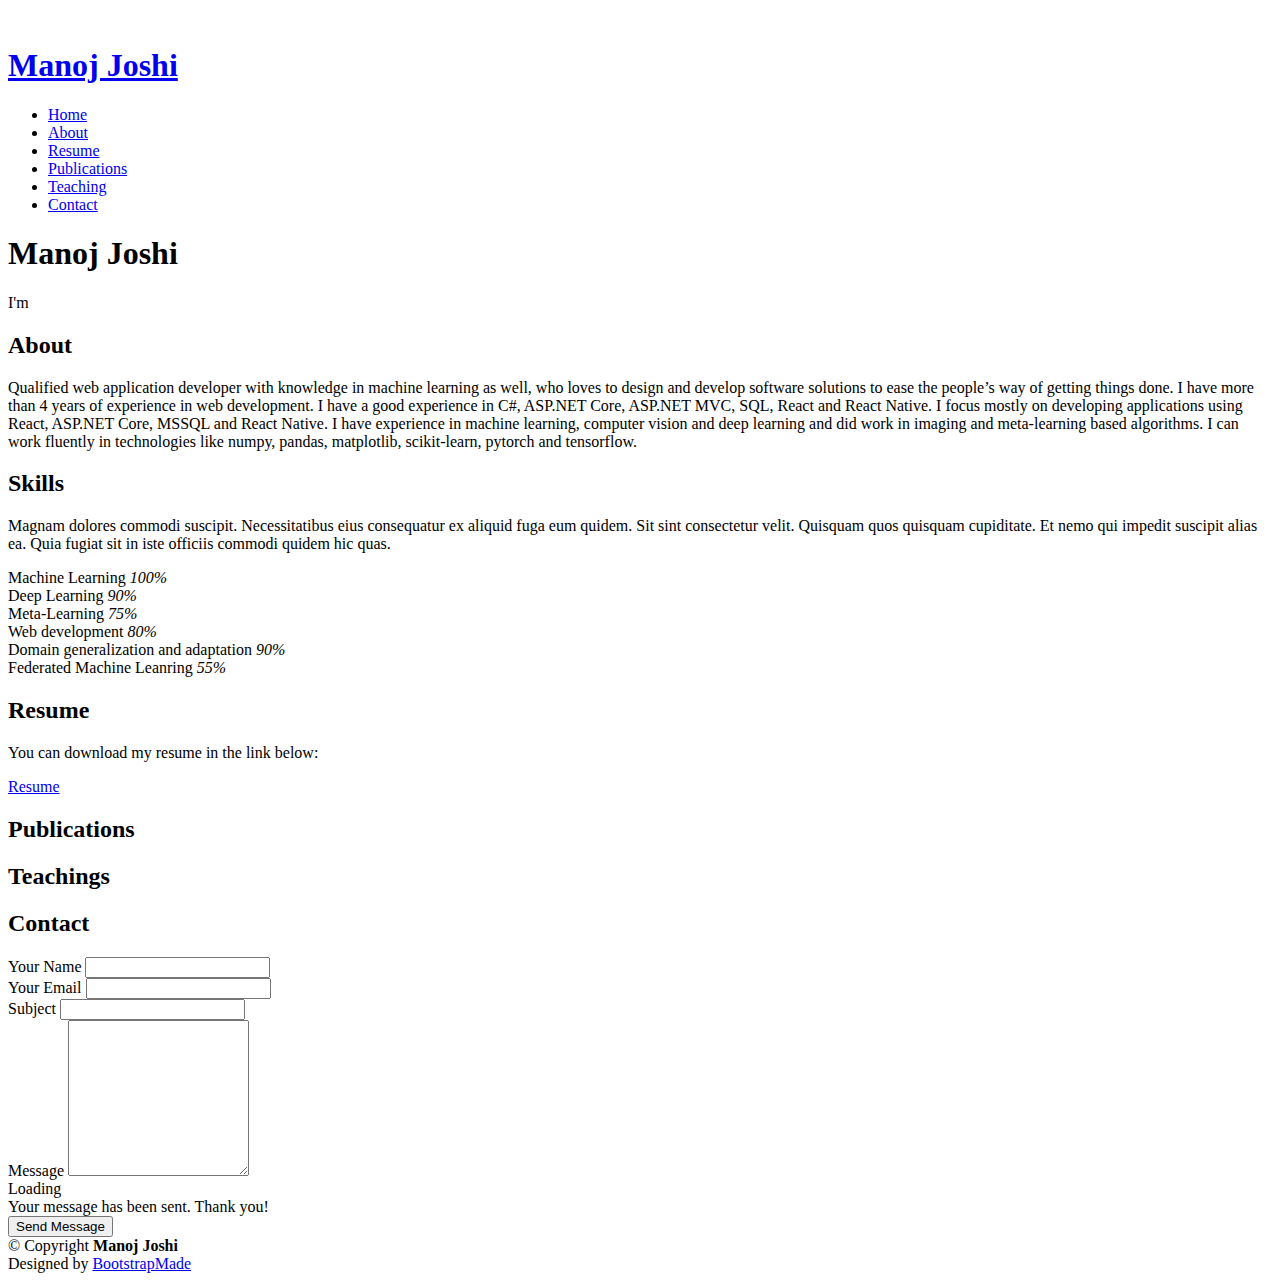
==== index.html @ 1134c2fd "Add files via upload" ====
<!DOCTYPE html>
<html lang="en">

<head>
  <meta charset="utf-8">
  <meta content="width=device-width, initial-scale=1.0" name="viewport">

  <title>Manoj Joshi - Index</title>
  <meta content="" name="description">
  <meta content="" name="keywords">

  <!-- Favicons -->
  <link href="assets/img/favicon.png" rel="icon">
  <link href="assets/img/apple-touch-icon.png" rel="apple-touch-icon">

  <!-- Google Fonts -->
  <link href="https://fonts.googleapis.com/css?family=Open+Sans:300,300i,400,400i,600,600i,700,700i|Raleway:300,300i,400,400i,500,500i,600,600i,700,700i|Poppins:300,300i,400,400i,500,500i,600,600i,700,700i" rel="stylesheet">

  <!-- Vendor CSS Files -->
  <link href="assets/vendor/aos/aos.css" rel="stylesheet">
  <link href="assets/vendor/bootstrap/css/bootstrap.min.css" rel="stylesheet">
  <link href="assets/vendor/bootstrap-icons/bootstrap-icons.css" rel="stylesheet">
  <link href="assets/vendor/boxicons/css/boxicons.min.css" rel="stylesheet">
  <link href="assets/vendor/glightbox/css/glightbox.min.css" rel="stylesheet">
  <link href="assets/vendor/swiper/swiper-bundle.min.css" rel="stylesheet">

  <!-- Template Main CSS File -->
  <link href="assets/css/style.css" rel="stylesheet">

  <!-- =======================================================
  * Template Name: iPortfolio - v3.8.1
  * Template URL: https://bootstrapmade.com/iportfolio-bootstrap-portfolio-websites-template/
  * Author: BootstrapMade.com
  * License: https://bootstrapmade.com/license/
  ======================================================== -->
</head>

<body>

  <!-- ======= Mobile nav toggle button ======= -->
  <i class="bi bi-list mobile-nav-toggle d-xl-none"></i>

  <!-- ======= Header ======= -->
  <header id="header">
    <div class="d-flex flex-column">

      <div class="profile">
        <img src="assets/img/manoj_mini.jpg" alt="" class="img-fluid rounded-circle">
        <h1 class="text-light"><a href="index.html">Manoj Joshi</a></h1>
        <div class="social-links mt-3 text-center">
          <a href="#" class="twitter"><i class="bx bxl-twitter"></i></a>
          <a href="#" class="facebook"><i class="bx bxl-facebook"></i></a>
          <a href="#" class="instagram"><i class="bx bxl-instagram"></i></a>
          <a href="#" class="google-plus"><i class="bx bxl-skype"></i></a>
          <a href="#" class="linkedin"><i class="bx bxl-linkedin"></i></a>
        </div>
      </div>

      <nav id="navbar" class="nav-menu navbar">
        <ul>
          <li><a href="#hero" class="nav-link scrollto active"><i class="bx bx-home"></i> <span>Home</span></a></li>
          <li><a href="#about" class="nav-link scrollto"><i class="bx bx-user"></i> <span>About</span></a></li>
          <li><a href="#resume" class="nav-link scrollto"><i class="bx bx-file-blank"></i> <span>Resume</span></a></li>
          <li><a href="#portfolio" class="nav-link scrollto"><i class="bx bx-book-content"></i> <span>Publications</span></a></li>
          <li><a href="#teaching" class="nav-link scrollto"><i class="bx bx-server"></i> <span>Teaching</span></a></li>
          <li><a href="#contact" class="nav-link scrollto"><i class="bx bx-envelope"></i> <span>Contact</span></a></li>
        </ul>
      </nav><!-- .nav-menu -->
    </div>
  </header><!-- End Header -->

  <!-- ======= Hero Section ======= -->
  <section id="hero" class="d-flex flex-column justify-content-center align-items-center">
    <div class="hero-container" data-aos="fade-in">
      <h1>Manoj Joshi</h1>
      <p>I'm <span class="typed" data-typed-items="Machine Learning Developer, Full-stack Developer, Teacher, Learner"></span></p>
    </div>
  </section><!-- End Hero -->

  <main id="main">

    <!-- ======= About Section ======= -->
    <section id="about" class="about">
      <div class="container">

        <div class="section-title">
          <h2>About</h2>
          <p>
            Qualified web application developer with knowledge in machine learning as well, who loves to design and develop software solutions to ease the people’s way of getting things done. I have more than 4 years of experience in web development. I have a good experience in C#, ASP.NET Core, ASP.NET MVC, SQL, React and React Native. I focus mostly on developing applications using React, ASP.NET Core, MSSQL and React Native.

            I have experience in machine learning, computer vision and deep learning and did work in imaging and meta-learning based algorithms. I can work fluently in technologies like numpy, pandas, matplotlib, scikit-learn, pytorch and tensorflow.
          </p>
        </div>

    </section><!-- End About Section -->

    
    <!-- ======= Skills Section ======= -->
    <section id="skills" class="skills section-bg">
      <div class="container">

        <div class="section-title">
          <h2>Skills</h2>
          <p>Magnam dolores commodi suscipit. Necessitatibus eius consequatur ex aliquid fuga eum quidem. Sit sint consectetur velit. Quisquam quos quisquam cupiditate. Et nemo qui impedit suscipit alias ea. Quia fugiat sit in iste officiis commodi quidem hic quas.</p>
        </div>

        <div class="row skills-content">

          <div class="col-lg-6" data-aos="fade-up">

            <div class="progress">
              <span class="skill">Machine Learning <i class="val">100%</i></span>
              <div class="progress-bar-wrap">
                <div class="progress-bar" role="progressbar" aria-valuenow="100" aria-valuemin="0" aria-valuemax="100"></div>
              </div>
            </div>

            <div class="progress">
              <span class="skill">Deep Learning <i class="val">90%</i></span>
              <div class="progress-bar-wrap">
                <div class="progress-bar" role="progressbar" aria-valuenow="90" aria-valuemin="0" aria-valuemax="100"></div>
              </div>
            </div>

            <div class="progress">
              <span class="skill">Meta-Learning <i class="val">75%</i></span>
              <div class="progress-bar-wrap">
                <div class="progress-bar" role="progressbar" aria-valuenow="75" aria-valuemin="0" aria-valuemax="100"></div>
              </div>
            </div>

          </div>

          <div class="col-lg-6" data-aos="fade-up" data-aos-delay="100">

            <div class="progress">
              <span class="skill">Web development <i class="val">80%</i></span>
              <div class="progress-bar-wrap">
                <div class="progress-bar" role="progressbar" aria-valuenow="80" aria-valuemin="0" aria-valuemax="100"></div>
              </div>
            </div>

            <div class="progress">
              <span class="skill">Domain generalization and adaptation <i class="val">90%</i></span>
              <div class="progress-bar-wrap">
                <div class="progress-bar" role="progressbar" aria-valuenow="90" aria-valuemin="0" aria-valuemax="100"></div>
              </div>
            </div>

            <div class="progress">
              <span class="skill">Federated Machine Leanring <i class="val">55%</i></span>
              <div class="progress-bar-wrap">
                <div class="progress-bar" role="progressbar" aria-valuenow="55" aria-valuemin="0" aria-valuemax="100"></div>
              </div>
            </div>

          </div>

        </div>

      </div>
    </section><!-- End Skills Section -->

    <!-- ======= Resume Section ======= -->
    <section id="resume" class="resume">
      <div class="container">

        <div class="section-title">
          <h2>Resume</h2>
          <p>
            You can download my resume in the link below: 
          </p>
          <div>
            <a href="#" class="btn btn-outline-primary">Resume</a>
          </div>
        </div>
      </div>
    </section><!-- End Resume Section -->

    <section id="portfolio" class="portfolio">
      <div class="container">

        <div class="section-title">
          <h2>Publications</h2>
        </div>
      </div>
    </section>
  
    <section id="teaching" class="teaching">
      <div class="container">

        <div class="section-title">
          <h2>Teachings</h2>
        </div>
      </div>
    </section>

    <!-- ======= Contact Section ======= -->
    <section id="contact" class="contact">
      <div class="container">

        <div class="section-title">
          <h2>Contact</h2>
        </div>

        <div class="col-lg-12 mt-5 mt-lg-0 d-flex align-items-stretch">
            <form action="forms/contact.php" method="post" role="form" class="php-email-form">
              <div class="row">
                <div class="form-group col-md-6">
                  <label for="name">Your Name</label>
                  <input type="text" name="name" class="form-control" id="name" required>
                </div>
                <div class="form-group col-md-6">
                  <label for="name">Your Email</label>
                  <input type="email" class="form-control" name="email" id="email" required>
                </div>
              </div>
              <div class="form-group">
                <label for="name">Subject</label>
                <input type="text" class="form-control" name="subject" id="subject" required>
              </div>
              <div class="form-group">
                <label for="name">Message</label>
                <textarea class="form-control" name="message" rows="10" required></textarea>
              </div>
              <div class="my-3">
                <div class="loading">Loading</div>
                <div class="error-message"></div>
                <div class="sent-message">Your message has been sent. Thank you!</div>
              </div>
              <div class="text-center"><button type="submit">Send Message</button></div>
            </form>
          </div>

        </div>

      </div>
    </section><!-- End Contact Section -->

  </main><!-- End #main -->

  <!-- ======= Footer ======= -->
  <footer id="footer">
    <div class="container">
      <div class="copyright">
        &copy; Copyright <strong><span>Manoj Joshi</span></strong>
      </div>
      <div class="credits">
        <!-- All the links in the footer should remain intact. -->
        <!-- You can delete the links only if you purchased the pro version. -->
        <!-- Licensing information: https://bootstrapmade.com/license/ -->
        <!-- Purchase the pro version with working PHP/AJAX contact form: https://bootstrapmade.com/iportfolio-bootstrap-portfolio-websites-template/ -->
        Designed by <a href="https://bootstrapmade.com/">BootstrapMade</a>
      </div>
    </div>
  </footer><!-- End  Footer -->

  <a href="#" class="back-to-top d-flex align-items-center justify-content-center"><i class="bi bi-arrow-up-short"></i></a>

  <!-- Vendor JS Files -->
  <script src="assets/vendor/purecounter/purecounter_vanilla.js"></script>
  <script src="assets/vendor/aos/aos.js"></script>
  <script src="assets/vendor/bootstrap/js/bootstrap.bundle.min.js"></script>
  <script src="assets/vendor/glightbox/js/glightbox.min.js"></script>
  <script src="assets/vendor/isotope-layout/isotope.pkgd.min.js"></script>
  <script src="assets/vendor/swiper/swiper-bundle.min.js"></script>
  <script src="assets/vendor/typed.js/typed.min.js"></script>
  <script src="assets/vendor/waypoints/noframework.waypoints.js"></script>
  <script src="assets/vendor/php-email-form/validate.js"></script>

  <!-- Template Main JS File -->
  <script src="assets/js/main.js"></script>

</body>

</html>
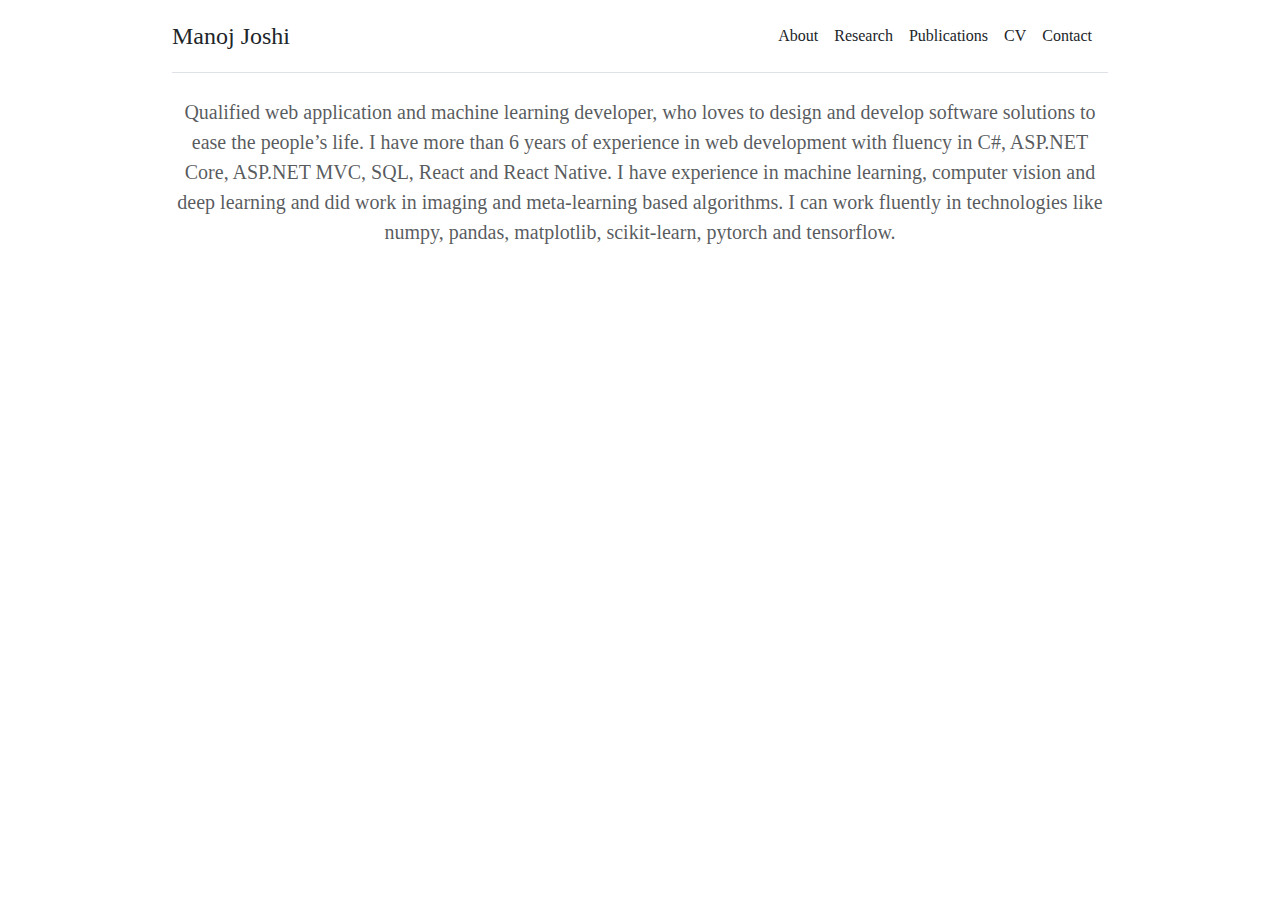
==== commit 65d37cff: "proj refactored" ====
--- a/index.html
+++ b/index.html
@@ -1,276 +1,119 @@
-<!DOCTYPE html>
-<html lang="en">
-
-<head>
-  <meta charset="utf-8">
-  <meta content="width=device-width, initial-scale=1.0" name="viewport">
-
-  <title>Manoj Joshi - Index</title>
-  <meta content="" name="description">
-  <meta content="" name="keywords">
-
-  <!-- Favicons -->
-  <link href="assets/img/favicon.png" rel="icon">
-  <link href="assets/img/apple-touch-icon.png" rel="apple-touch-icon">
-
-  <!-- Google Fonts -->
-  <link href="https://fonts.googleapis.com/css?family=Open+Sans:300,300i,400,400i,600,600i,700,700i|Raleway:300,300i,400,400i,500,500i,600,600i,700,700i|Poppins:300,300i,400,400i,500,500i,600,600i,700,700i" rel="stylesheet">
-
-  <!-- Vendor CSS Files -->
-  <link href="assets/vendor/aos/aos.css" rel="stylesheet">
-  <link href="assets/vendor/bootstrap/css/bootstrap.min.css" rel="stylesheet">
-  <link href="assets/vendor/bootstrap-icons/bootstrap-icons.css" rel="stylesheet">
-  <link href="assets/vendor/boxicons/css/boxicons.min.css" rel="stylesheet">
-  <link href="assets/vendor/glightbox/css/glightbox.min.css" rel="stylesheet">
-  <link href="assets/vendor/swiper/swiper-bundle.min.css" rel="stylesheet">
-
-  <!-- Template Main CSS File -->
-  <link href="assets/css/style.css" rel="stylesheet">
-
-  <!-- =======================================================
-  * Template Name: iPortfolio - v3.8.1
-  * Template URL: https://bootstrapmade.com/iportfolio-bootstrap-portfolio-websites-template/
-  * Author: BootstrapMade.com
-  * License: https://bootstrapmade.com/license/
-  ======================================================== -->
-</head>
-
-<body>
-
-  <!-- ======= Mobile nav toggle button ======= -->
-  <i class="bi bi-list mobile-nav-toggle d-xl-none"></i>
-
-  <!-- ======= Header ======= -->
-  <header id="header">
-    <div class="d-flex flex-column">
-
-      <div class="profile">
-        <img src="assets/img/manoj_mini.jpg" alt="" class="img-fluid rounded-circle">
-        <h1 class="text-light"><a href="index.html">Manoj Joshi</a></h1>
-        <div class="social-links mt-3 text-center">
-          <a href="#" class="twitter"><i class="bx bxl-twitter"></i></a>
-          <a href="#" class="facebook"><i class="bx bxl-facebook"></i></a>
-          <a href="#" class="instagram"><i class="bx bxl-instagram"></i></a>
-          <a href="#" class="google-plus"><i class="bx bxl-skype"></i></a>
-          <a href="#" class="linkedin"><i class="bx bxl-linkedin"></i></a>
-        </div>
-      </div>
-
-      <nav id="navbar" class="nav-menu navbar">
-        <ul>
-          <li><a href="#hero" class="nav-link scrollto active"><i class="bx bx-home"></i> <span>Home</span></a></li>
-          <li><a href="#about" class="nav-link scrollto"><i class="bx bx-user"></i> <span>About</span></a></li>
-          <li><a href="#resume" class="nav-link scrollto"><i class="bx bx-file-blank"></i> <span>Resume</span></a></li>
-          <li><a href="#portfolio" class="nav-link scrollto"><i class="bx bx-book-content"></i> <span>Publications</span></a></li>
-          <li><a href="#teaching" class="nav-link scrollto"><i class="bx bx-server"></i> <span>Teaching</span></a></li>
-          <li><a href="#contact" class="nav-link scrollto"><i class="bx bx-envelope"></i> <span>Contact</span></a></li>
-        </ul>
-      </nav><!-- .nav-menu -->
-    </div>
-  </header><!-- End Header -->
-
-  <!-- ======= Hero Section ======= -->
-  <section id="hero" class="d-flex flex-column justify-content-center align-items-center">
-    <div class="hero-container" data-aos="fade-in">
-      <h1>Manoj Joshi</h1>
-      <p>I'm <span class="typed" data-typed-items="Machine Learning Developer, Full-stack Developer, Teacher, Learner"></span></p>
-    </div>
-  </section><!-- End Hero -->
-
-  <main id="main">
-
-    <!-- ======= About Section ======= -->
-    <section id="about" class="about">
-      <div class="container">
-
-        <div class="section-title">
-          <h2>About</h2>
-          <p>
-            Qualified web application developer with knowledge in machine learning as well, who loves to design and develop software solutions to ease the people’s way of getting things done. I have more than 4 years of experience in web development. I have a good experience in C#, ASP.NET Core, ASP.NET MVC, SQL, React and React Native. I focus mostly on developing applications using React, ASP.NET Core, MSSQL and React Native.
-
-            I have experience in machine learning, computer vision and deep learning and did work in imaging and meta-learning based algorithms. I can work fluently in technologies like numpy, pandas, matplotlib, scikit-learn, pytorch and tensorflow.
-          </p>
-        </div>
-
-    </section><!-- End About Section -->
-
-    
-    <!-- ======= Skills Section ======= -->
-    <section id="skills" class="skills section-bg">
-      <div class="container">
-
-        <div class="section-title">
-          <h2>Skills</h2>
-          <p>Magnam dolores commodi suscipit. Necessitatibus eius consequatur ex aliquid fuga eum quidem. Sit sint consectetur velit. Quisquam quos quisquam cupiditate. Et nemo qui impedit suscipit alias ea. Quia fugiat sit in iste officiis commodi quidem hic quas.</p>
-        </div>
-
-        <div class="row skills-content">
-
-          <div class="col-lg-6" data-aos="fade-up">
-
-            <div class="progress">
-              <span class="skill">Machine Learning <i class="val">100%</i></span>
-              <div class="progress-bar-wrap">
-                <div class="progress-bar" role="progressbar" aria-valuenow="100" aria-valuemin="0" aria-valuemax="100"></div>
-              </div>
-            </div>
-
-            <div class="progress">
-              <span class="skill">Deep Learning <i class="val">90%</i></span>
-              <div class="progress-bar-wrap">
-                <div class="progress-bar" role="progressbar" aria-valuenow="90" aria-valuemin="0" aria-valuemax="100"></div>
-              </div>
-            </div>
-
-            <div class="progress">
-              <span class="skill">Meta-Learning <i class="val">75%</i></span>
-              <div class="progress-bar-wrap">
-                <div class="progress-bar" role="progressbar" aria-valuenow="75" aria-valuemin="0" aria-valuemax="100"></div>
-              </div>
-            </div>
-
-          </div>
-
-          <div class="col-lg-6" data-aos="fade-up" data-aos-delay="100">
-
-            <div class="progress">
-              <span class="skill">Web development <i class="val">80%</i></span>
-              <div class="progress-bar-wrap">
-                <div class="progress-bar" role="progressbar" aria-valuenow="80" aria-valuemin="0" aria-valuemax="100"></div>
-              </div>
-            </div>
-
-            <div class="progress">
-              <span class="skill">Domain generalization and adaptation <i class="val">90%</i></span>
-              <div class="progress-bar-wrap">
-                <div class="progress-bar" role="progressbar" aria-valuenow="90" aria-valuemin="0" aria-valuemax="100"></div>
-              </div>
-            </div>
-
-            <div class="progress">
-              <span class="skill">Federated Machine Leanring <i class="val">55%</i></span>
-              <div class="progress-bar-wrap">
-                <div class="progress-bar" role="progressbar" aria-valuenow="55" aria-valuemin="0" aria-valuemax="100"></div>
-              </div>
-            </div>
-
-          </div>
-
-        </div>
-
-      </div>
-    </section><!-- End Skills Section -->
-
-    <!-- ======= Resume Section ======= -->
-    <section id="resume" class="resume">
-      <div class="container">
-
-        <div class="section-title">
-          <h2>Resume</h2>
-          <p>
-            You can download my resume in the link below: 
-          </p>
-          <div>
-            <a href="#" class="btn btn-outline-primary">Resume</a>
-          </div>
-        </div>
-      </div>
-    </section><!-- End Resume Section -->
-
-    <section id="portfolio" class="portfolio">
-      <div class="container">
-
-        <div class="section-title">
-          <h2>Publications</h2>
-        </div>
-      </div>
-    </section>
-  
-    <section id="teaching" class="teaching">
-      <div class="container">
-
-        <div class="section-title">
-          <h2>Teachings</h2>
-        </div>
-      </div>
-    </section>
-
-    <!-- ======= Contact Section ======= -->
-    <section id="contact" class="contact">
-      <div class="container">
-
-        <div class="section-title">
-          <h2>Contact</h2>
-        </div>
-
-        <div class="col-lg-12 mt-5 mt-lg-0 d-flex align-items-stretch">
-            <form action="forms/contact.php" method="post" role="form" class="php-email-form">
-              <div class="row">
-                <div class="form-group col-md-6">
-                  <label for="name">Your Name</label>
-                  <input type="text" name="name" class="form-control" id="name" required>
-                </div>
-                <div class="form-group col-md-6">
-                  <label for="name">Your Email</label>
-                  <input type="email" class="form-control" name="email" id="email" required>
-                </div>
-              </div>
-              <div class="form-group">
-                <label for="name">Subject</label>
-                <input type="text" class="form-control" name="subject" id="subject" required>
-              </div>
-              <div class="form-group">
-                <label for="name">Message</label>
-                <textarea class="form-control" name="message" rows="10" required></textarea>
-              </div>
-              <div class="my-3">
-                <div class="loading">Loading</div>
-                <div class="error-message"></div>
-                <div class="sent-message">Your message has been sent. Thank you!</div>
-              </div>
-              <div class="text-center"><button type="submit">Send Message</button></div>
-            </form>
-          </div>
-
-        </div>
-
-      </div>
-    </section><!-- End Contact Section -->
-
-  </main><!-- End #main -->
-
-  <!-- ======= Footer ======= -->
-  <footer id="footer">
-    <div class="container">
-      <div class="copyright">
-        &copy; Copyright <strong><span>Manoj Joshi</span></strong>
-      </div>
-      <div class="credits">
-        <!-- All the links in the footer should remain intact. -->
-        <!-- You can delete the links only if you purchased the pro version. -->
-        <!-- Licensing information: https://bootstrapmade.com/license/ -->
-        <!-- Purchase the pro version with working PHP/AJAX contact form: https://bootstrapmade.com/iportfolio-bootstrap-portfolio-websites-template/ -->
-        Designed by <a href="https://bootstrapmade.com/">BootstrapMade</a>
-      </div>
-    </div>
-  </footer><!-- End  Footer -->
-
-  <a href="#" class="back-to-top d-flex align-items-center justify-content-center"><i class="bi bi-arrow-up-short"></i></a>
-
-  <!-- Vendor JS Files -->
-  <script src="assets/vendor/purecounter/purecounter_vanilla.js"></script>
-  <script src="assets/vendor/aos/aos.js"></script>
-  <script src="assets/vendor/bootstrap/js/bootstrap.bundle.min.js"></script>
-  <script src="assets/vendor/glightbox/js/glightbox.min.js"></script>
-  <script src="assets/vendor/isotope-layout/isotope.pkgd.min.js"></script>
-  <script src="assets/vendor/swiper/swiper-bundle.min.js"></script>
-  <script src="assets/vendor/typed.js/typed.min.js"></script>
-  <script src="assets/vendor/waypoints/noframework.waypoints.js"></script>
-  <script src="assets/vendor/php-email-form/validate.js"></script>
-
-  <!-- Template Main JS File -->
-  <script src="assets/js/main.js"></script>
-
-</body>
-
-</html>+<!doctype html>
+<html lang="en">
+  <head>
+    <meta charset="utf-8">
+    <meta name="viewport" content="width=device-width, initial-scale=1">
+    <meta name="description" content="">
+    <meta name="author" content="Mark Otto, Jacob Thornton, and Bootstrap contributors">
+    <meta name="generator" content="Hugo 0.108.0">
+    <title>Manoj Joshi</title>
+
+    <link rel="canonical" href="https://getbootstrap.com/docs/5.3/examples/pricing/">
+
+
+<link href="assets/dist/css/bootstrap.min.css" rel="stylesheet">
+
+    <style>
+      .bd-placeholder-img {
+        font-size: 1.125rem;
+        text-anchor: middle;
+        -webkit-user-select: none;
+        -moz-user-select: none;
+        user-select: none;
+      }
+
+      @media (min-width: 768px) {
+        .bd-placeholder-img-lg {
+          font-size: 3.5rem;
+        }
+      }
+
+      .b-example-divider {
+        height: 3rem;
+        background-color: rgba(0, 0, 0, .1);
+        border: solid rgba(0, 0, 0, .15);
+        border-width: 1px 0;
+        box-shadow: inset 0 .5em 1.5em rgba(0, 0, 0, .1), inset 0 .125em .5em rgba(0, 0, 0, .15);
+      }
+
+      .b-example-vr {
+        flex-shrink: 0;
+        width: 1.5rem;
+        height: 100vh;
+      }
+
+      .bi {
+        vertical-align: -.125em;
+        fill: currentColor;
+      }
+
+      .nav-scroller {
+        position: relative;
+        z-index: 2;
+        height: 2.75rem;
+        overflow-y: hidden;
+      }
+
+      .nav-scroller .nav {
+        display: flex;
+        flex-wrap: nowrap;
+        padding-bottom: 1rem;
+        margin-top: -1px;
+        overflow-x: auto;
+        text-align: center;
+        white-space: nowrap;
+        -webkit-overflow-scrolling: touch;
+      }
+    </style>
+
+    
+    <!-- Custom styles for this template -->
+    <link href="pricing.css" rel="stylesheet">
+  </head>
+  <body>
+    
+<svg xmlns="http://www.w3.org/2000/svg" style="display: none;">
+  <symbol id="check" viewBox="0 0 16 16">
+    <title>Check</title>
+    <path d="M13.854 3.646a.5.5 0 0 1 0 .708l-7 7a.5.5 0 0 1-.708 0l-3.5-3.5a.5.5 0 1 1 .708-.708L6.5 10.293l6.646-6.647a.5.5 0 0 1 .708 0z"/>
+  </symbol>
+</svg>
+
+<div class="container py-3">
+  <header>
+    <div class="d-flex flex-column flex-md-row align-items-center pb-3 mb-4 border-bottom">
+      <a href="index.html" class="d-flex align-items-center text-dark text-decoration-none">
+        <span class="fs-4">Manoj Joshi</span>
+      </a>
+
+      <nav class="d-inline-flex mt-2 mt-md-0 ms-md-auto">
+        <a class="me-3 py-2 text-dark text-decoration-none" href="index.html">About</a>
+        <a class="me-3 py-2 text-dark text-decoration-none" href="research.html">Research</a>
+        <a class="me-3 py-2 text-dark text-decoration-none" href="publications.html">Publications</a>
+        <a class="me-3 py-2 text-dark text-decoration-none" href="cv.html">CV</a>
+        <a class="me-3 py-2 text-dark text-decoration-none" href="contact.html">Contact</a>
+      </nav>
+    </div>
+  </header>
+
+  <main>
+    <div class="row row-cols-12 row-cols-md-12 mb-3 text-center">
+      <p class="fs-5 text-muted text-justify">
+        Qualified web application and machine learning developer, who loves to design and develop 
+        software solutions to ease the people’s life. I have more than 6 years of experience in web 
+        development with fluency in C#, ASP.NET Core, ASP.NET MVC, SQL, React and React Native. 
+        I have experience in machine learning, computer vision and deep learning and did work in imaging and meta-learning based algorithms. 
+        I can work fluently in technologies like numpy, pandas, matplotlib, scikit-learn, pytorch and tensorflow. 
+      </p>
+    </div>
+  </main>
+
+  <footer class="pt-4 my-md-5 pt-md-5">
+    
+  </footer>
+</div>
+
+
+    
+  </body>
+</html>
--- a/pricing.css
+++ b/pricing.css
@@ -0,0 +1,11 @@
+* {
+  font-family:Cambria, Cochin, Georgia, Times, 'Times New Roman', serif;
+}
+
+.container {
+  max-width: 960px;
+}
+
+.pricing-header {
+  max-width: 700px;
+}
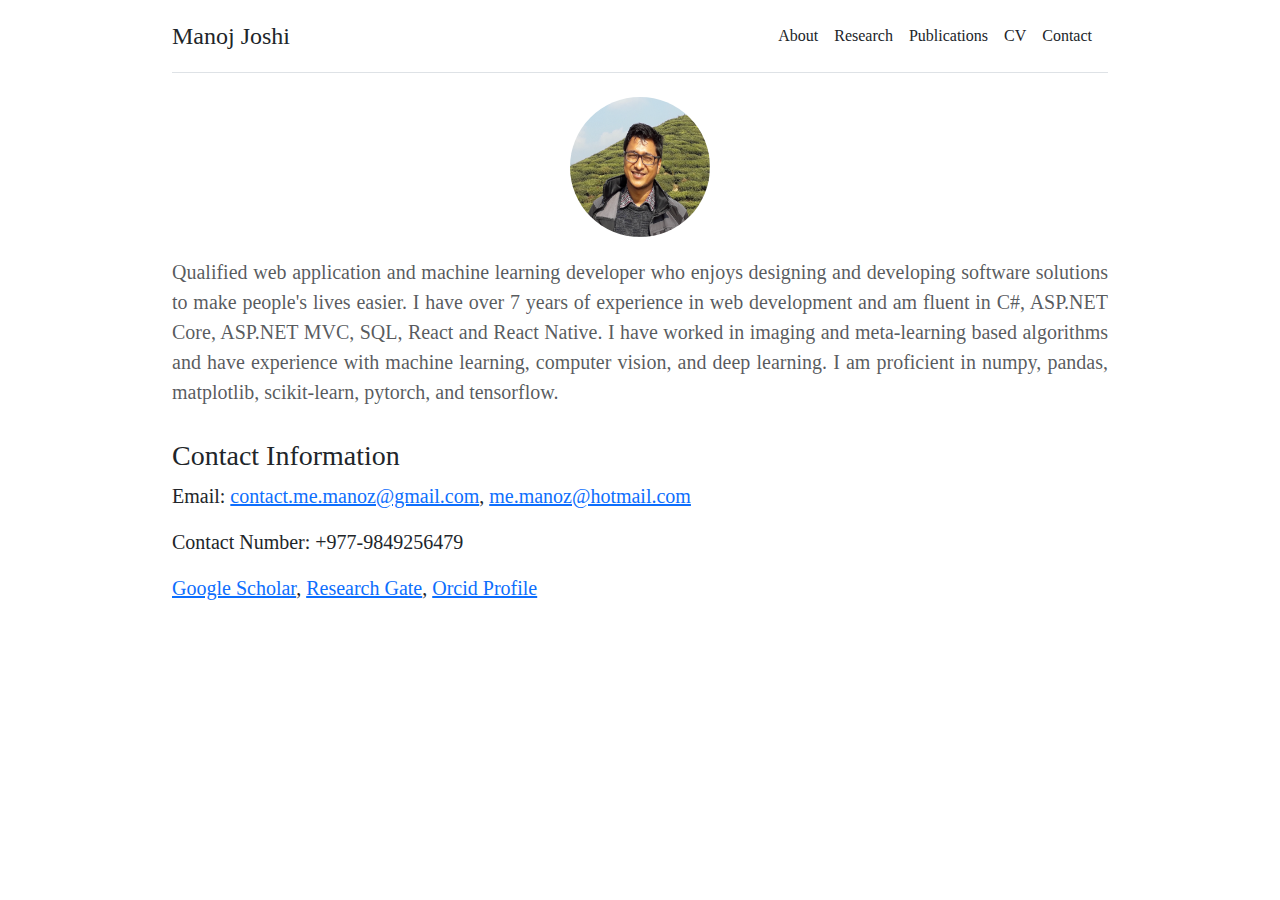
==== commit 3e5c1ab5: "other pages added" ====
--- a/index.html
+++ b/index.html
@@ -97,15 +97,30 @@
   </header>
 
   <main>
+    <div class="row justify-content-center">
+        <div class="col-lg-4 d-flex justify-content-center">
+          <img class="rounded-circle" src="assets/Porfile_manoj.png" alt="Generic placeholder image" width="140" height="140">
+        </div>
+    </div>
     <div class="row row-cols-12 row-cols-md-12 mb-3 text-center">
-      <p class="fs-5 text-muted text-justify">
-        Qualified web application and machine learning developer, who loves to design and develop 
-        software solutions to ease the people’s life. I have more than 6 years of experience in web 
-        development with fluency in C#, ASP.NET Core, ASP.NET MVC, SQL, React and React Native. 
-        I have experience in machine learning, computer vision and deep learning and did work in imaging and meta-learning based algorithms. 
-        I can work fluently in technologies like numpy, pandas, matplotlib, scikit-learn, pytorch and tensorflow. 
+      <p class="fs-5 text-muted" style="text-align: justify; margin-top: 20px;">
+        Qualified web application and machine learning developer who enjoys designing and developing software solutions to make people's lives easier.
+I have over 7 years of experience in web development and am fluent in C#, ASP.NET Core, ASP.NET MVC, SQL, React and React Native.
+I have worked in imaging and meta-learning based algorithms and have experience with machine learning, computer vision, and deep learning.
+I am proficient in numpy, pandas, matplotlib, scikit-learn, pytorch, and tensorflow. 
       </p>
     </div>
+
+    <div class="row">
+      <div class="col-md-12 col-lg-12">
+        <h3>Contact Information</h3>
+        <p class="fs-5">
+          Email: <a href = "mailto: contact.me.manoz@gmail.com">contact.me.manoz@gmail.com</a>, <a href = "mailto: me.manoz@hotmail.com">me.manoz@hotmail.com</a>
+        </p>
+        <p class="fs-5">Contact Number: +977-9849256479</p>
+        <p class="fs-5"><a href="https://scholar.google.com/citations?hl=en&user=EkVpplsAAAAJ" target="_blank">Google Scholar</a>, <a href="https://www.researchgate.net/profile/Manoj-Joshi-12" target="_blank">Research Gate</a>, <a href="https://orcid.org/0000-0002-6832-0874" target="_blank">Orcid Profile</a></p>
+      </div>
+  </div>
   </main>
 
   <footer class="pt-4 my-md-5 pt-md-5">
